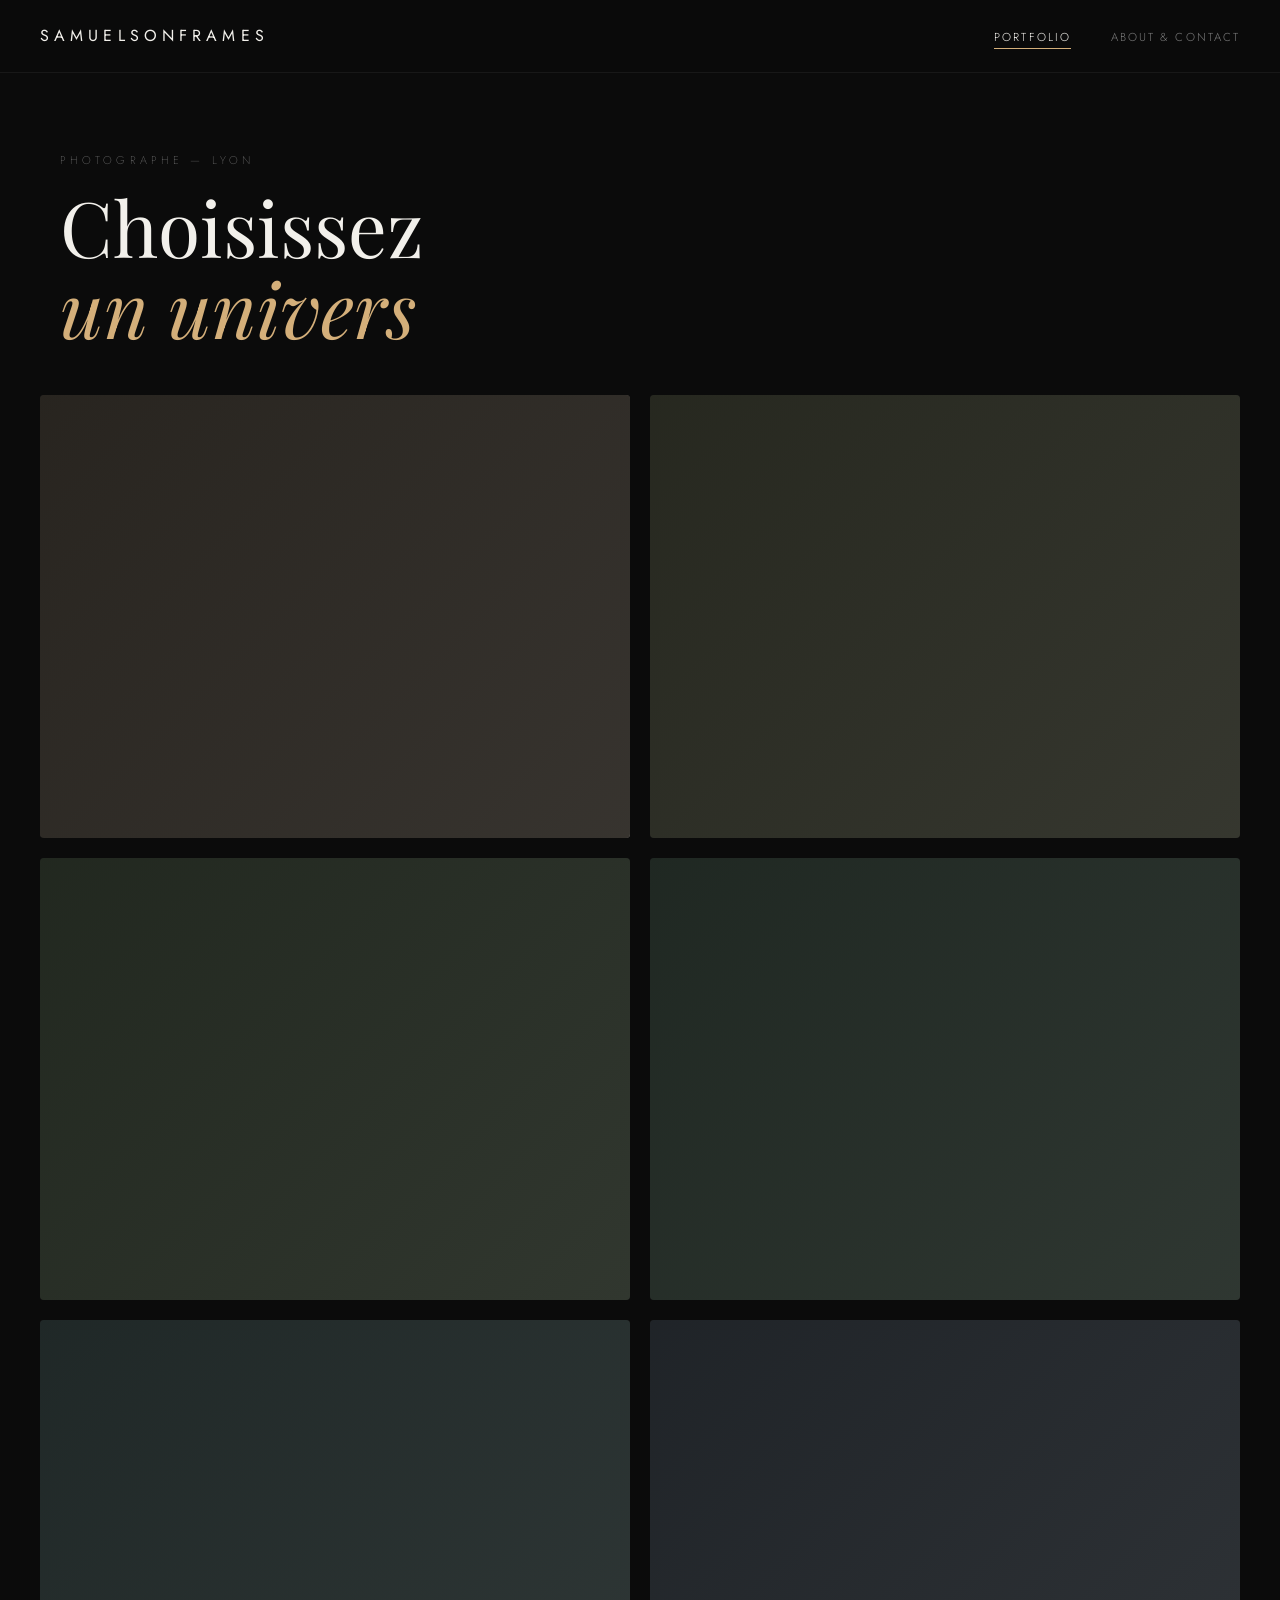
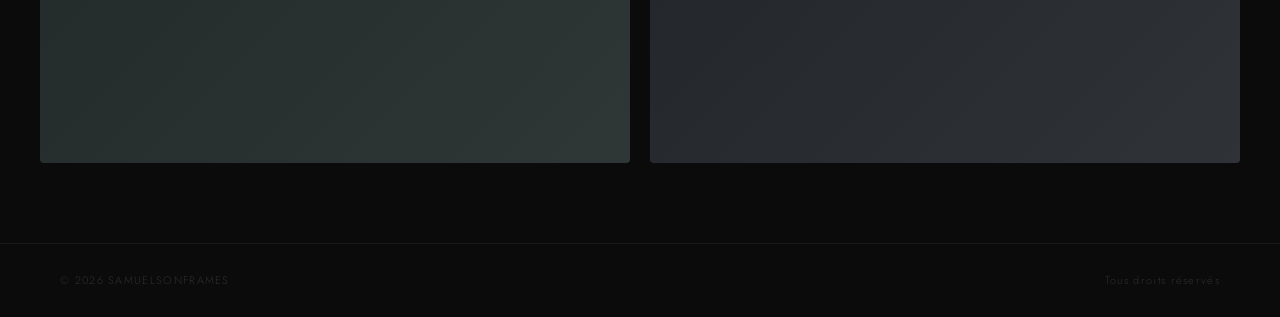
==== index.html @ d8d71bd1 "coucou" ====
<!DOCTYPE html>
<html lang="fr">
<head>
  <meta charset="UTF-8" />
  <meta name="viewport" content="width=device-width, initial-scale=1.0" />
  <title>SAMUELSONFRAMES</title>
  <link rel="stylesheet" href="css/style.css" />
  <link href="https://fonts.googleapis.com/css2?family=Playfair+Display:ital,wght@0,400;0,700;1,400&family=Jost:wght@200;300;400&display=swap" rel="stylesheet" />
</head>
<body class="page-home">

  <!-- ══ NAVIGATION ══ -->
  <header class="header">
    <nav class="nav">
      <a href="index.html" class="nav-brand">SAMUELSONFRAMES</a>
      <input type="checkbox" id="nav-toggle" class="nav-toggle-input" />
      <label for="nav-toggle" class="nav-burger">
        <span></span>
        <span></span>
        <span></span>
      </label>
      <ul class="nav-links">
        <li><a href="index.html" class="nav-link active">Portfolio</a></li>
        <li><a href="about.html" class="nav-link">About & Contact</a></li>
      </ul>
    </nav>
  </header>

  <!-- ══ HERO TEXTE ══ -->
  <section class="home-hero">
    <p class="home-hero-sub">Photographe — Lyon</p>
    <h1 class="home-hero-title">Choisissez<br /><em>un univers</em></h1>
  </section>

  <!-- ══ GRILLE 6 PHOTOS (2 par ligne, 3 lignes) ══ -->
  <main class="grid-section">
    <div class="photo-grid">

      <!-- Thème 1 : Portrait -->
      <a href="paris.html" class="photo-card">
        <div class="photo-wrap">
          <img src="paris/paris1.jpg" alt="PARIS" onerror="this.style.display='none'" />
          <div class="photo-fallback" style="--n:1"></div>
          <div class="photo-overlay">
            <span class="photo-title">Paris</span>
          </div>
        </div>
      </a>

      <!-- Thème 2 : Urbain -->
      <a href="galerie.html?theme=urbain" class="photo-card">
        <div class="photo-wrap">
          <img src="images/urbain1.jpg" alt="Urbain" onerror="this.style.display='none'" />
          <div class="photo-fallback" style="--n:2"></div>
          <div class="photo-overlay">
            <span class="photo-title">Urbain</span>
          </div>
        </div>
      </a>

      <!-- Thème 3 : Nature -->
      <a href="galerie.html?theme=nature" class="photo-card">
        <div class="photo-wrap">
          <img src="images/nature1.jpg" alt="Nature" onerror="this.style.display='none'" />
          <div class="photo-fallback" style="--n:3"></div>
          <div class="photo-overlay">
            <span class="photo-title">Nature</span>
          </div>
        </div>
      </a>

      <!-- Thème 4 : Mode -->
      <a href="galerie.html?theme=mode" class="photo-card">
        <div class="photo-wrap">
          <img src="images/mode1.jpg" alt="Mode" onerror="this.style.display='none'" />
          <div class="photo-fallback" style="--n:4"></div>
          <div class="photo-overlay">
            <span class="photo-title">Mode</span>
          </div>
        </div>
      </a>

      <!-- Thème 5 : Architecture -->
      <a href="galerie.html?theme=architecture" class="photo-card">
        <div class="photo-wrap">
          <img src="images/archi1.jpg" alt="Architecture" onerror="this.style.display='none'" />
          <div class="photo-fallback" style="--n:5"></div>
          <div class="photo-overlay">
            <span class="photo-title">Architecture</span>
          </div>
        </div>
      </a>

      <!-- Thème 6 : Sport -->
      <a href="galerie.html?theme=sport" class="photo-card">
        <div class="photo-wrap">
          <img src="images/sport1.jpg" alt="Sport" onerror="this.style.display='none'" />
          <div class="photo-fallback" style="--n:6"></div>
          <div class="photo-overlay">
            <span class="photo-title">Sport</span>
          </div>
        </div>
      </a>

    </div>
  </main>

  <!-- ══ FOOTER ══ -->
  <footer class="footer">
    <span>© 2026 SAMUELSONFRAMES</span>
    <span>Tous droits réservés</span>
  </footer>

</body>
</html>
---- css/style.css ----
:root {
  --black:      #0b0b0b;
  --white:      #f2f0eb;
  --grey-dark:  #181818;
  --grey-mid:   #2e2e2e;
  --grey-light: #7a7a7a;
  --accent:     #d4af7a;
  --accent-dim: rgba(212, 175, 122, 0.15);
  --nav-h:      72px;
  --font-display: 'Playfair Display', Georgia, serif;
  --font-body:    'Jost', sans-serif;
  --ease:       cubic-bezier(0.4, 0, 0.2, 1);
  --radius:     4px;
}

/* ── RESET ──────────────────────────────────── */
*, *::before, *::after {
  margin: 0; padding: 0;
  box-sizing: border-box;
}

html { scroll-behavior: smooth; font-size: 16px; }

body {
  background: var(--black);
  color: var(--white);
  font-family: var(--font-body);
  font-weight: 300;
  line-height: 1.6;
  overflow-x: hidden;
}

img, video {
  display: block;
  max-width: 100%;
}

a { color: inherit; text-decoration: none; }

/* ════════════════════════════════════════════════
   NAVIGATION
════════════════════════════════════════════════ */

/* Cache la checkbox (c'est juste un interrupteur) */
.nav-toggle-input { display: none; }

.header {
  position: fixed;
  top: 0; left: 0; right: 0;
  z-index: 500;
  background: rgba(11, 11, 11, 0.88);
  backdrop-filter: blur(14px);
  -webkit-backdrop-filter: blur(14px);
  border-bottom: 1px solid rgba(255,255,255,0.06);
}

.nav {
  display: flex;
  align-items: center;
  justify-content: space-between;
  max-width: 1400px;
  margin: 0 auto;
  padding: 0 40px;
  height: var(--nav-h);
  position: relative;
}

.nav-brand {
  font-family: var(--font-body);
  font-weight: 400;
  font-size: 1rem;
  letter-spacing: 0.32em;
  color: var(--white);
  flex-shrink: 0;
  transition: color 0.3s;
}
.nav-brand:hover { color: var(--accent); }

/* Liens de navigation */
.nav-links {
  display: flex;
  gap: 40px;
  list-style: none;
}

.nav-link {
  font-family: var(--font-body);
  font-weight: 300;
  font-size: 0.72rem;
  letter-spacing: 0.18em;
  text-transform: uppercase;
  color: var(--grey-light);
  padding-bottom: 3px;
  border-bottom: 1px solid transparent;
  transition: color 0.3s, border-color 0.3s;
}
.nav-link:hover,
.nav-link.active {
  color: var(--white);
  border-bottom-color: var(--accent);
}

/* Burger (mobile) */
.nav-burger {
  display: none;
  flex-direction: column;
  gap: 5px;
  cursor: pointer;
  padding: 8px;
  z-index: 600;
}
.nav-burger span {
  display: block;
  width: 24px;
  height: 1.5px;
  background: var(--white);
  transition: transform 0.35s var(--ease), opacity 0.3s;
}

/* Burger ouvert → croix */
.nav-toggle-input:checked ~ .nav-burger span:nth-child(1) {
  transform: translateY(6.5px) rotate(45deg);
}
.nav-toggle-input:checked ~ .nav-burger span:nth-child(2) {
  opacity: 0;
}
.nav-toggle-input:checked ~ .nav-burger span:nth-child(3) {
  transform: translateY(-6.5px) rotate(-45deg);
}

/* ════════════════════════════════════════════════
   PAGE HOME — HERO
════════════════════════════════════════════════ */

.home-hero {
  padding-top: calc(var(--nav-h) + 80px);
  padding-bottom: 48px;
  padding-left: 60px;
  padding-right: 60px;
  max-width: 1400px;
  margin: 0 auto;
}

.home-hero-sub {
  font-family: var(--font-body);
  font-weight: 200;
  font-size: 0.7rem;
  letter-spacing: 0.38em;
  text-transform: uppercase;
  color: var(--grey-light);
  margin-bottom: 16px;
}

.home-hero-title {
  font-family: var(--font-display);
  font-weight: 400;
  font-size: clamp(2.8rem, 6vw, 6rem);
  line-height: 1.05;
  color: var(--white);
}
.home-hero-title em {
  font-style: italic;
  color: var(--accent);
}

/* ════════════════════════════════════════════════
   GRILLE PHOTOS — 2 par ligne, 3 lignes
════════════════════════════════════════════════ */

.grid-section {
  padding: 0 40px 80px;
  max-width: 1400px;
  margin: 0 auto;
}

.photo-grid {
  display: grid;
  grid-template-columns: repeat(2, 1fr);
  gap: 20px;
}

/* Chaque carte = un lien cliquable */
.photo-card {
  display: block;
  overflow: hidden;
  border-radius: var(--radius);
  position: relative;
}

.photo-wrap {
  position: relative;
  aspect-ratio: 4 / 3;
  overflow: hidden;
  background: var(--grey-dark);
}

/* L'image */
.photo-wrap img {
  width: 100%;
  height: 100%;
  object-fit: cover;
  display: block;
  filter: grayscale(20%);
  transition: transform 0.7s var(--ease), filter 0.5s;
}

.photo-card:hover .photo-wrap img {
  transform: scale(1.06);
  filter: grayscale(0%) brightness(0.4);
}

/* Placeholder si pas d'image */
.photo-fallback {
  position: absolute;
  inset: 0;
  background: linear-gradient(
    135deg,
    hsl(calc(var(--n) * 35), 12%, 14%) 0%,
    hsl(calc(var(--n) * 35), 8%, 20%) 100%
  );
  display: flex;
  align-items: center;
  justify-content: center;
  font-family: var(--font-display);
  font-size: 6rem;
  font-weight: 400;
  color: rgba(255,255,255,0.04);
  z-index: 0;
}

/* Overlay noir au hover */
.photo-overlay {
  position: absolute;
  inset: 0;
  background: rgba(11, 11, 11, 0.6);
  display: flex;
  align-items: center;
  justify-content: center;
  opacity: 0;
  transition: opacity 0.4s var(--ease);
  z-index: 2;
}

.photo-card:hover .photo-overlay {
  opacity: 1;
}

/* Titre centré sur l'overlay */
.photo-title {
  font-family: var(--font-display);
  font-style: italic;
  font-size: clamp(1.8rem, 3.5vw, 3.2rem);
  font-weight: 400;
  color: var(--white);
  letter-spacing: 0.04em;
  text-align: center;
  transform: translateY(10px);
  transition: transform 0.4s var(--ease);
}

.photo-card:hover .photo-title {
  transform: translateY(0);
}

/* ════════════════════════════════════════════════
   PAGE GALERIE — HEADER
════════════════════════════════════════════════ */

.galerie-header {
  padding-top: calc(var(--nav-h) + 60px);
  padding-bottom: 40px;
  padding-left: 60px;
  padding-right: 60px;
  max-width: 1400px;
  margin: 0 auto;
  display: flex;
  align-items: baseline;
  gap: 32px;
  flex-wrap: wrap;
}

.back-link {
  font-family: var(--font-body);
  font-weight: 300;
  font-size: 0.75rem;
  letter-spacing: 0.15em;
  text-transform: uppercase;
  color: var(--grey-light);
  transition: color 0.3s;
  white-space: nowrap;
}
.back-link:hover { color: var(--accent); }

.galerie-title {
  font-family: var(--font-display);
  font-weight: 700;
  font-size: clamp(2.5rem, 6vw, 5rem);
  color: var(--white);
  line-height: 1;
}

.galerie-count {
  font-family: var(--font-body);
  font-weight: 200;
  font-size: 0.7rem;
  letter-spacing: 0.2em;
  text-transform: uppercase;
  color: var(--grey-light);
  margin-left: auto;
}

/* ── Grille masonry de la galerie ── */
.galerie-grid {
  column-count: 3;
  column-gap: 16px;
  padding: 0 40px 80px;
  max-width: 1400px;
  margin: 0 auto;
}

.galerie-item {
  break-inside: avoid;
  margin-bottom: 16px;
  position: relative;
  border-radius: var(--radius);
  overflow: hidden;
  background: var(--grey-dark);
  animation: fadeUp 0.6s var(--ease) both;
}

.galerie-item:nth-child(1) { animation-delay: 0.05s; }
.galerie-item:nth-child(2) { animation-delay: 0.1s; }
.galerie-item:nth-child(3) { animation-delay: 0.15s; }
.galerie-item:nth-child(4) { animation-delay: 0.2s; }
.galerie-item:nth-child(5) { animation-delay: 0.25s; }
.galerie-item:nth-child(6) { animation-delay: 0.3s; }

@keyframes fadeUp {
  from { opacity: 0; transform: translateY(24px); }
  to   { opacity: 1; transform: translateY(0); }
}

.galerie-item img {
  width: 100%;
  height: auto;
  display: block;
  filter: grayscale(15%);
  transition: filter 0.4s, transform 0.5s var(--ease);
}
.galerie-item:hover img { filter: grayscale(0%); transform: scale(1.03); }

.galerie-fallback {
  aspect-ratio: 3/4;
  background: linear-gradient(
    135deg,
    hsl(calc(var(--n) * 40), 10%, 15%) 0%,
    hsl(calc(var(--n) * 40), 6%, 22%) 100%
  );
  display: flex;
  align-items: center;
  justify-content: center;
  font-family: var(--font-display);
  font-size: 3rem;
  color: rgba(255,255,255,0.06);
}

/* ════════════════════════════════════════════════
   PAGE ABOUT — SECTION VIDÉO
════════════════════════════════════════════════ */

.video-section {
  position: relative;
  height: 100vh;
  min-height: 500px;
  overflow: hidden;
}

.video-wrap {
  position: relative;
  width: 100%;
  height: 100%;
}

/* Vidéo plein écran */
.bg-video {
  position: absolute;
  inset: 0;
  width: 100%;
  height: 100%;
  object-fit: cover;
  z-index: 0;
}

/* Fallback si pas de vidéo */
.video-fallback {
  display: none;
  position: absolute;
  inset: 0;
  background: linear-gradient(135deg, #111 0%, #1a1a1a 60%, #0d0d0d 100%);
  flex-direction: column;
  align-items: center;
  justify-content: center;
  gap: 16px;
  z-index: 1;
}
.video-fallback span {
  font-family: var(--font-body);
  font-size: 2rem;
  letter-spacing: 0.5em;
  font-weight: 200;
  color: rgba(255,255,255,0.3);
}
.video-fallback p {
  font-size: 0.8rem;
  color: var(--grey-light);
}
.video-fallback code {
  background: rgba(255,255,255,0.07);
  padding: 2px 8px;
  border-radius: 3px;
  font-size: 0.8rem;
  color: var(--accent);
}

/* Si erreur vidéo, montre le fallback */
.video-wrap.no-video .bg-video { display: none; }
.video-wrap.no-video .video-fallback { display: flex; }

/* Calque sombre */
.video-overlay {
  position: absolute;
  inset: 0;
  background: linear-gradient(
    to bottom,
    rgba(11,11,11,0.3) 0%,
    rgba(11,11,11,0.15) 40%,
    rgba(11,11,11,0.75) 100%
  );
  z-index: 2;
}

/* Texte sur la vidéo */
.video-content {
  position: absolute;
  bottom: 80px;
  left: 60px;
  z-index: 3;
  display: flex;
  flex-direction: column;
  gap: 20px;
}

.video-sub {
  font-family: var(--font-body);
  font-weight: 200;
  font-size: 0.7rem;
  letter-spacing: 0.38em;
  text-transform: uppercase;
  color: rgba(242,240,235,0.6);
}

.video-title {
  font-family: var(--font-display);
  font-weight: 400;
  font-size: clamp(3rem, 7vw, 8rem);
  line-height: 1;
  color: var(--white);
}
.video-title em {
  font-style: italic;
  color: var(--accent);
}

.video-cta {
  display: inline-block;
  font-family: var(--font-body);
  font-weight: 300;
  font-size: 0.75rem;
  letter-spacing: 0.2em;
  text-transform: uppercase;
  color: var(--grey-light);
  transition: color 0.3s, transform 0.3s;
  width: fit-content;
}
.video-cta:hover {
  color: var(--white);
  transform: translateX(4px);
}

/* ── Section About texte ── */
.about-section {
  padding: 100px 60px;
  max-width: 1400px;
  margin: 0 auto;
}

.about-inner {
  display: grid;
  grid-template-columns: 380px 1fr;
  gap: 80px;
  align-items: start;
}

.about-photo-wrap {
  position: relative;
  aspect-ratio: 3/4;
  border-radius: var(--radius);
  overflow: hidden;
  background: var(--grey-dark);
}
.about-photo-wrap img {
  width: 100%;
  height: 100%;
  object-fit: cover;
  filter: grayscale(20%);
}
.about-photo-fallback {
  position: absolute;
  inset: 0;
  display: flex;
  align-items: center;
  justify-content: center;
  font-family: var(--font-display);
  font-size: 10rem;
  font-weight: 400;
  color: rgba(255,255,255,0.04);
}

.about-text-wrap {
  display: flex;
  flex-direction: column;
  gap: 24px;
  padding-top: 16px;
}

.section-label {
  font-family: var(--font-body);
  font-weight: 200;
  font-size: 0.65rem;
  letter-spacing: 0.38em;
  text-transform: uppercase;
  color: var(--accent);
}

.about-name {
  font-family: var(--font-display);
  font-weight: 700;
  font-size: clamp(2rem, 4vw, 3.5rem);
  line-height: 1.05;
  color: var(--white);
}

.about-bio {
  font-family: var(--font-display);
  font-weight: 400;
  font-size: 1.15rem;
  line-height: 1.8;
  color: rgba(242,240,235,0.72);
}

.about-infos {
  display: flex;
  flex-direction: column;
  gap: 16px;
  margin-top: 16px;
  padding-top: 32px;
  border-top: 1px solid rgba(255,255,255,0.07);
}

.about-info-item {
  display: flex;
  gap: 24px;
  align-items: baseline;
}

.info-label {
  font-family: var(--font-body);
  font-size: 0.65rem;
  letter-spacing: 0.2em;
  text-transform: uppercase;
  color: var(--grey-light);
  flex-shrink: 0;
  width: 100px;
}

.info-val {
  font-family: var(--font-body);
  font-weight: 300;
  font-size: 0.9rem;
  color: var(--white);
  transition: color 0.3s;
}
a.info-val:hover { color: var(--accent); }

/* ── Séparateur ── */
.section-sep {
  display: flex;
  align-items: center;
  gap: 24px;
  padding: 0 60px;
  max-width: 1400px;
  margin: 0 auto 60px;
}
.section-sep::before,
.section-sep::after {
  content: '';
  flex: 1;
  height: 1px;
  background: rgba(255,255,255,0.07);
}
.section-sep span {
  font-family: var(--font-body);
  font-size: 0.65rem;
  font-weight: 300;
  letter-spacing: 0.3em;
  text-transform: uppercase;
  color: var(--accent);
  white-space: nowrap;
}

/* ════════════════════════════════════════════════
   FORMULAIRE DE DEVIS
════════════════════════════════════════════════ */

.contact-section {
  padding: 0 60px 100px;
  max-width: 1400px;
  margin: 0 auto;
}

.contact-inner {
  display: grid;
  grid-template-columns: 340px 1fr;
  gap: 80px;
  align-items: start;
}

.contact-intro {
  display: flex;
  flex-direction: column;
  gap: 20px;
  position: sticky;
  top: calc(var(--nav-h) + 32px);
}

.contact-title {
  font-family: var(--font-display);
  font-weight: 700;
  font-size: clamp(2rem, 3.5vw, 3rem);
  line-height: 1.05;
  color: var(--white);
}
.contact-title em {
  font-style: italic;
  color: var(--accent);
}

.contact-desc {
  font-family: var(--font-body);
  font-weight: 300;
  font-size: 0.9rem;
  line-height: 1.7;
  color: var(--grey-light);
}

.contact-mymail {
  font-family: var(--font-body);
  font-weight: 300;
  font-size: 0.8rem;
  color: var(--grey-light);
  padding: 14px 18px;
  border: 1px solid rgba(255,255,255,0.08);
  border-radius: var(--radius);
  background: rgba(255,255,255,0.03);
}
.contact-mymail strong {
  color: var(--accent);
  font-weight: 400;
}

/* Formulaire */
.devis-form {
  display: flex;
  flex-direction: column;
  gap: 24px;
}

.form-row.two-col {
  display: grid;
  grid-template-columns: 1fr 1fr;
  gap: 20px;
}

.form-group {
  display: flex;
  flex-direction: column;
  gap: 8px;
}

.form-label {
  font-family: var(--font-body);
  font-weight: 300;
  font-size: 0.68rem;
  letter-spacing: 0.18em;
  text-transform: uppercase;
  color: var(--grey-light);
}

.form-input {
  width: 100%;
  background: rgba(255,255,255,0.04);
  border: 1px solid rgba(255,255,255,0.1);
  border-radius: var(--radius);
  padding: 14px 18px;
  font-family: var(--font-body);
  font-weight: 300;
  font-size: 0.92rem;
  color: var(--white);
  transition: border-color 0.3s, background 0.3s;
  outline: none;
  appearance: none;
  -webkit-appearance: none;
}

.form-input::placeholder {
  color: var(--grey-mid);
}

.form-input:focus {
  border-color: var(--accent);
  background: rgba(212, 175, 122, 0.05);
}

.form-input:valid:not(:placeholder-shown) {
  border-color: rgba(255,255,255,0.2);
}

/* Select */
.form-select {
  background-image: url("data:image/svg+xml,%3Csvg xmlns='http://www.w3.org/2000/svg' width='12' height='7' viewBox='0 0 12 7'%3E%3Cpath d='M1 1l5 5 5-5' stroke='%237a7a7a' stroke-width='1.5' fill='none' stroke-linecap='round'/%3E%3C/svg%3E");
  background-repeat: no-repeat;
  background-position: right 18px center;
  padding-right: 44px;
  cursor: pointer;
}
.form-select option {
  background: var(--grey-dark);
  color: var(--white);
}

/* Textarea */
.form-textarea {
  resize: vertical;
  min-height: 160px;
  line-height: 1.6;
}

/* Bouton submit */
.form-submit {
  align-self: flex-start;
  background: var(--accent);
  color: var(--black);
  font-family: var(--font-body);
  font-weight: 400;
  font-size: 0.78rem;
  letter-spacing: 0.2em;
  text-transform: uppercase;
  border: none;
  border-radius: var(--radius);
  padding: 16px 40px;
  cursor: pointer;
  transition: background 0.3s, transform 0.2s, box-shadow 0.3s;
}
.form-submit:hover {
  background: #e0c28d;
  transform: translateY(-2px);
  box-shadow: 0 8px 24px rgba(212,175,122,0.2);
}
.form-submit:active {
  transform: translateY(0);
}

.form-note {
  font-family: var(--font-body);
  font-weight: 300;
  font-size: 0.7rem;
  color: var(--grey-mid);
  line-height: 1.6;
}

/* ════════════════════════════════════════════════
   FOOTER
════════════════════════════════════════════════ */
.footer {
  border-top: 1px solid rgba(255,255,255,0.06);
  padding: 28px 60px;
  display: flex;
  justify-content: space-between;
  align-items: center;
  font-family: var(--font-body);
  font-weight: 300;
  font-size: 0.68rem;
  letter-spacing: 0.12em;
  color: var(--grey-mid);
  max-width: 1400px;
  margin: 0 auto;
}

/* ════════════════════════════════════════════════
   RESPONSIVE — TABLETTE (≤ 1024px)
════════════════════════════════════════════════ */
@media (max-width: 1024px) {
  .about-inner {
    grid-template-columns: 280px 1fr;
    gap: 48px;
  }
  .contact-inner {
    grid-template-columns: 260px 1fr;
    gap: 48px;
  }
  .galerie-grid { column-count: 2; }
}

/* ════════════════════════════════════════════════
   RESPONSIVE — MOBILE (≤ 768px)
════════════════════════════════════════════════ */
@media (max-width: 768px) {

  /* Navigation mobile */
  .nav { padding: 0 20px; }
  .nav-burger { display: flex; }

  .nav-links {
    display: none;
    position: fixed;
    inset: 0;
    background: rgba(11,11,11,0.97);
    flex-direction: column;
    align-items: center;
    justify-content: center;
    gap: 36px;
    z-index: 550;
  }
  /* Ouvre le menu quand la checkbox est cochée */
  .nav-toggle-input:checked ~ .nav-links {
    display: flex;
  }
  .nav-link {
    font-size: 0.9rem;
    letter-spacing: 0.25em;
    color: var(--white);
  }

  /* Home */
  .home-hero { padding: 120px 20px 32px; }
  .grid-section { padding: 0 12px 60px; }
  .photo-grid { grid-template-columns: 1fr 1fr; gap: 10px; }

  /* Galerie */
  .galerie-header { padding: 100px 20px 32px; gap: 16px; }
  .galerie-grid { column-count: 1; padding: 0 12px 60px; }

  /* About vidéo */
  .video-content { left: 20px; bottom: 60px; }

  /* About texte */
  .about-section { padding: 60px 20px; }
  .about-inner {
    grid-template-columns: 1fr;
    gap: 36px;
  }
  .about-photo-wrap { max-width: 280px; }

  /* Contact */
  .section-sep { padding: 0 20px; }
  .contact-section { padding: 0 20px 60px; }
  .contact-inner {
    grid-template-columns: 1fr;
    gap: 40px;
  }
  .contact-intro { position: static; }
  .form-row.two-col { grid-template-columns: 1fr; }
  .form-submit { width: 100%; text-align: center; }

  /* Footer */
  .footer {
    padding: 24px 20px;
    flex-direction: column;
    gap: 8px;
    text-align: center;
  }
}

/* ════════════════════════════════════════════════
   RESPONSIVE — PETIT MOBILE (≤ 480px)
════════════════════════════════════════════════ */
@media (max-width: 480px) {
  .photo-grid {
    grid-template-columns: 1fr;
  }
  .photo-wrap {
    aspect-ratio: 16/9;
  }
}

/* ════════════════════════════════════════════════
   ANIMATIONS GLOBALES
════════════════════════════════════════════════ */
@keyframes fadeIn {
  from { opacity: 0; }
  to   { opacity: 1; }
}

.page-home .photo-grid,
.page-about .video-section {
  animation: fadeIn 0.8s var(--ease) both;
}

/* Champ date — couleur du calendrier */
input[type="date"]::-webkit-calendar-picker-indicator {
  filter: invert(0.5);
  cursor: pointer;
}
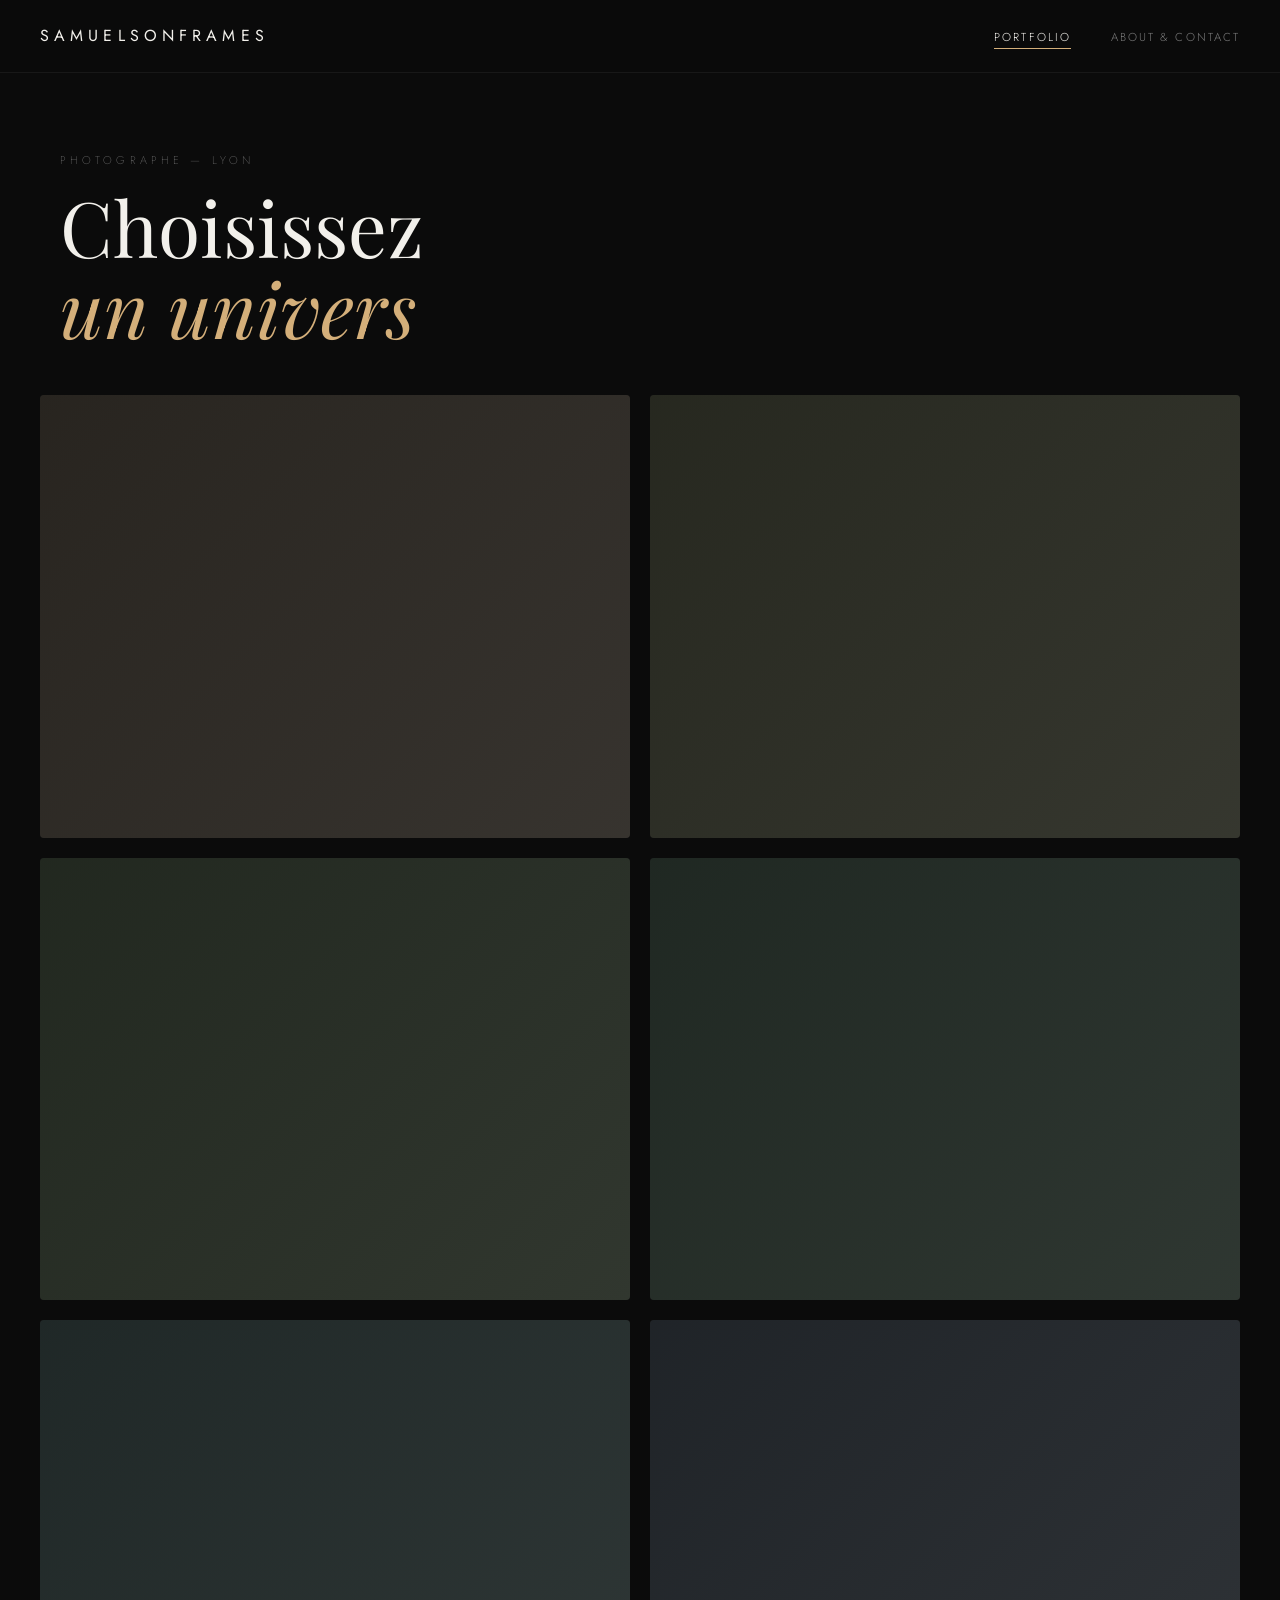
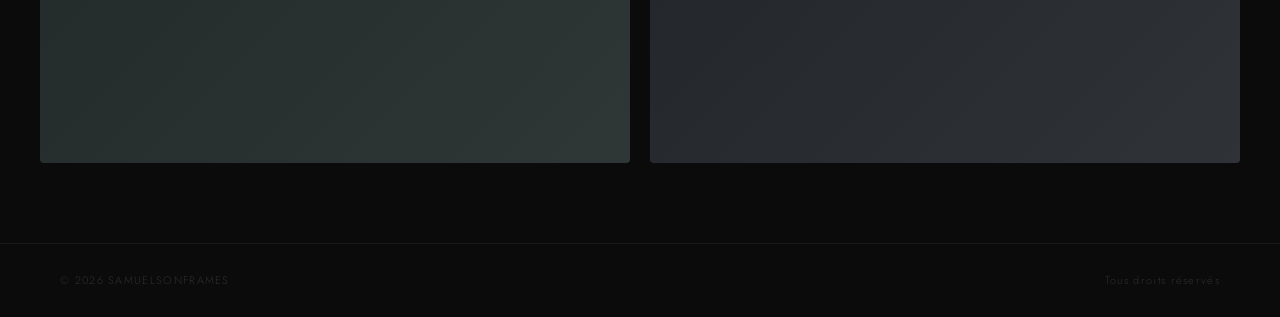
==== commit 44c6b4c6: "test" ====
--- a/index.html
+++ b/index.html
@@ -8,7 +8,7 @@
   <link href="https://fonts.googleapis.com/css2?family=Playfair+Display:ital,wght@0,400;0,700;1,400&family=Jost:wght@200;300;400&display=swap" rel="stylesheet" />
 </head>
 <body class="page-home">
-
+ 
   <!-- ══ NAVIGATION ══ -->
   <header class="header">
     <nav class="nav">
@@ -25,28 +25,28 @@
       </ul>
     </nav>
   </header>
-
+ 
   <!-- ══ HERO TEXTE ══ -->
   <section class="home-hero">
     <p class="home-hero-sub">Photographe — Lyon</p>
     <h1 class="home-hero-title">Choisissez<br /><em>un univers</em></h1>
   </section>
-
+ 
   <!-- ══ GRILLE 6 PHOTOS (2 par ligne, 3 lignes) ══ -->
   <main class="grid-section">
     <div class="photo-grid">
-
+ 
       <!-- Thème 1 : Portrait -->
-      <a href="paris.html" class="photo-card">
+      <a href="paris.html"  class="photo-card">
         <div class="photo-wrap">
-          <img src="paris/paris1.jpg" alt="PARIS" onerror="this.style.display='none'" />
+          <img src="paris/paris.jpg" alt="PARIS" onerror="this.style.display='none'" />
           <div class="photo-fallback" style="--n:1"></div>
           <div class="photo-overlay">
             <span class="photo-title">Paris</span>
           </div>
         </div>
       </a>
-
+ 
       <!-- Thème 2 : Urbain -->
       <a href="galerie.html?theme=urbain" class="photo-card">
         <div class="photo-wrap">
@@ -57,7 +57,7 @@
           </div>
         </div>
       </a>
-
+ 
       <!-- Thème 3 : Nature -->
       <a href="galerie.html?theme=nature" class="photo-card">
         <div class="photo-wrap">
@@ -68,7 +68,7 @@
           </div>
         </div>
       </a>
-
+ 
       <!-- Thème 4 : Mode -->
       <a href="galerie.html?theme=mode" class="photo-card">
         <div class="photo-wrap">
@@ -79,7 +79,7 @@
           </div>
         </div>
       </a>
-
+ 
       <!-- Thème 5 : Architecture -->
       <a href="galerie.html?theme=architecture" class="photo-card">
         <div class="photo-wrap">
@@ -90,7 +90,7 @@
           </div>
         </div>
       </a>
-
+ 
       <!-- Thème 6 : Sport -->
       <a href="galerie.html?theme=sport" class="photo-card">
         <div class="photo-wrap">
@@ -101,15 +101,15 @@
           </div>
         </div>
       </a>
-
+ 
     </div>
   </main>
-
+ 
   <!-- ══ FOOTER ══ -->
   <footer class="footer">
     <span>© 2026 SAMUELSONFRAMES</span>
     <span>Tous droits réservés</span>
   </footer>
-
+ 
 </body>
-</html>
+</html>
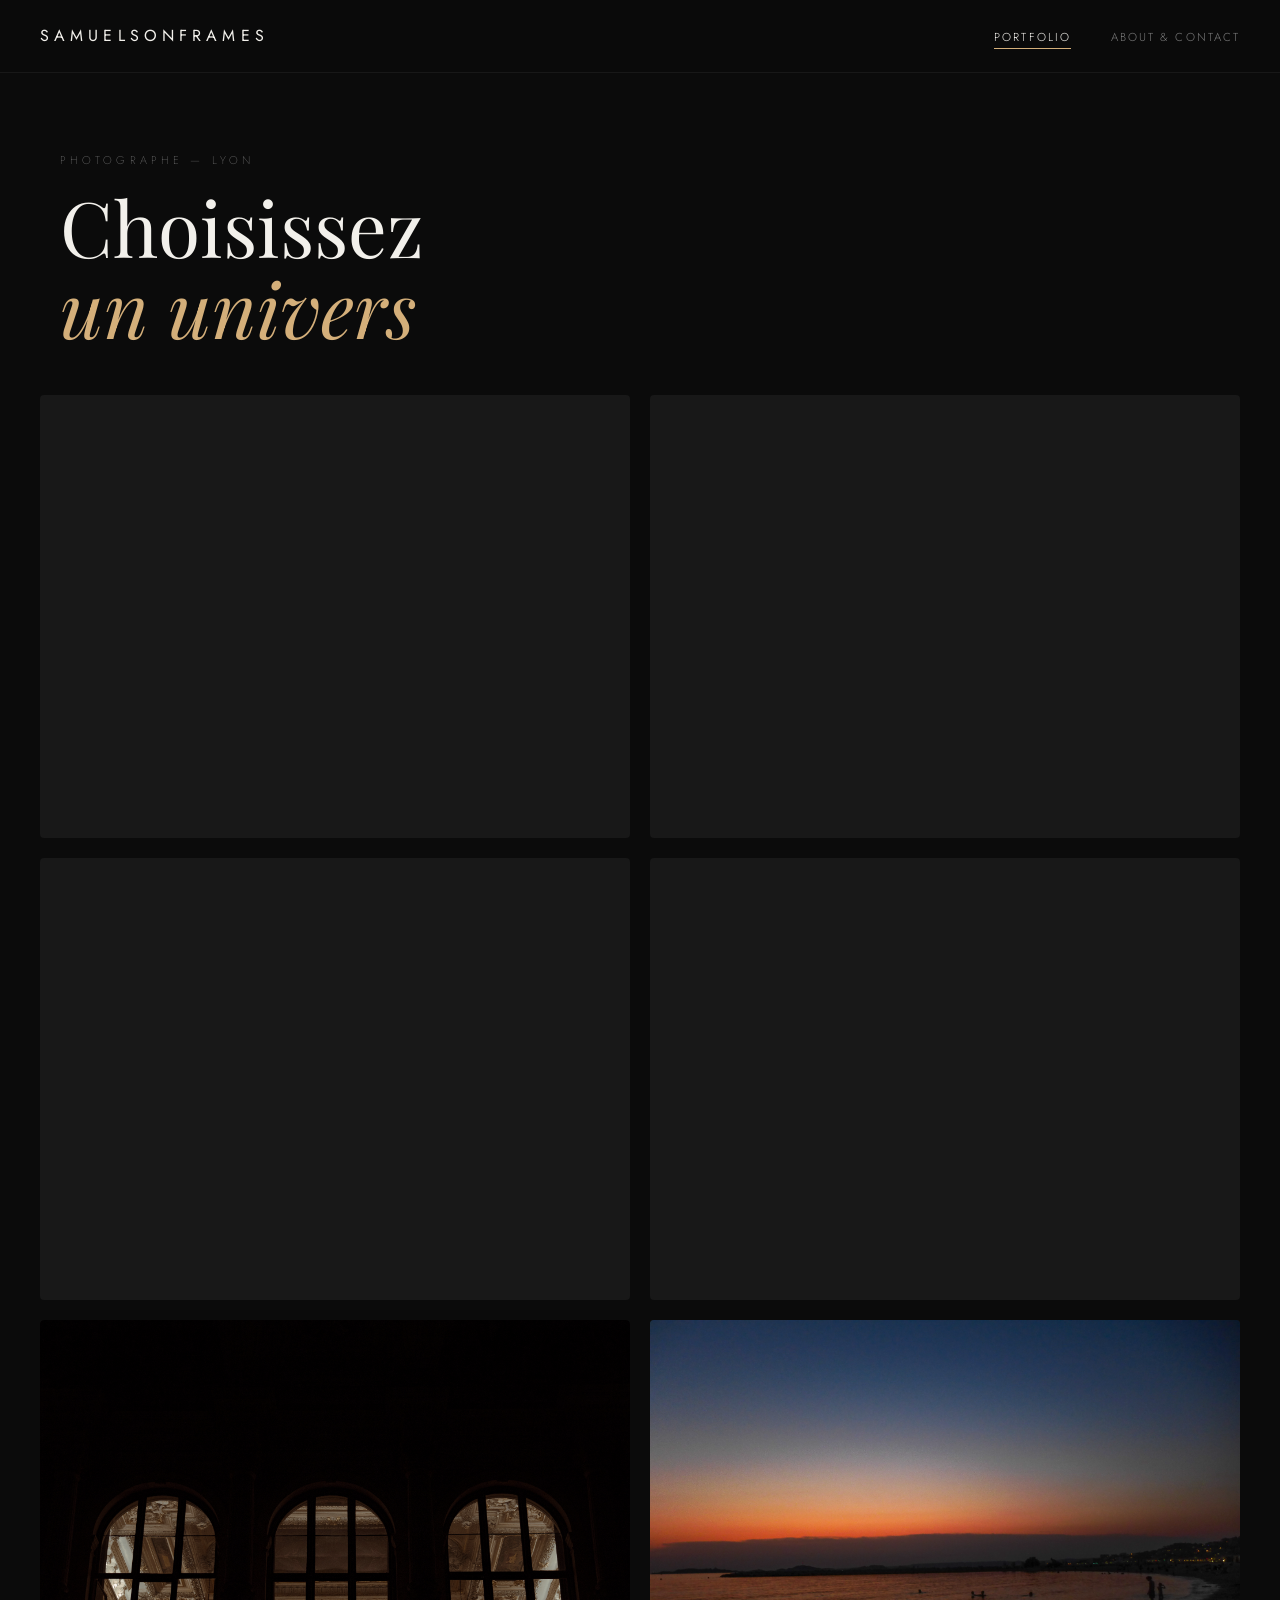
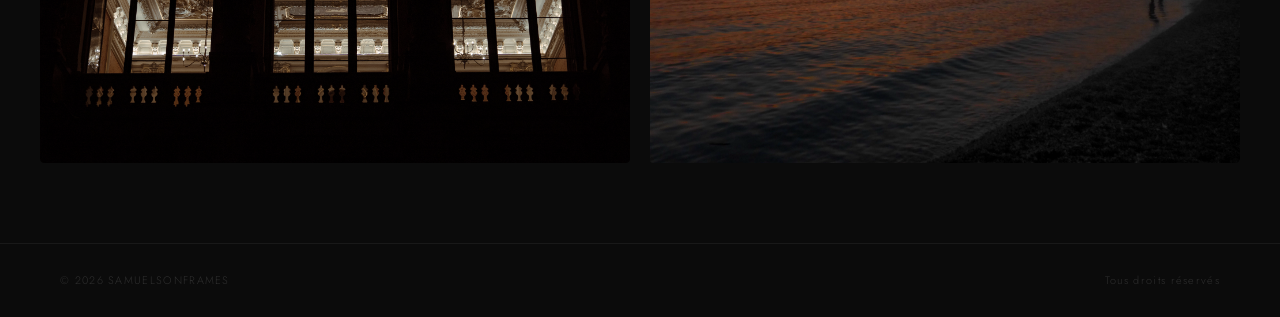
==== commit eb26a27a: "presque" ====
--- a/index.html
+++ b/index.html
@@ -36,68 +36,62 @@
   <main class="grid-section">
     <div class="photo-grid">
  
-      <!-- Thème 1 : Portrait -->
-      <a href="paris.html"  class="photo-card">
+      <a href="moment.html"  class="photo-card">
         <div class="photo-wrap">
-          <img src="paris/paris.jpg" alt="PARIS" onerror="this.style.display='none'" />
+          <img src="./moment/moment.jpg" alt="moment"onerror="this.style.display='none'">
           <div class="photo-fallback" style="--n:1"></div>
+          <div class="photo-overlay">
+            <span class="photo-title">Capture un moment</span>
+          </div>
+        </div>
+      </a>
+ 
+      <a href="mariage.html" class="photo-card">
+        <div class="photo-wrap">
+          <img src="./mariage/mariage.jpg" alt="mariage" onerror="this.style.display='none'" />
+          <div class="photo-fallback" style="--n:2"></div>
+          <div class="photo-overlay">
+            <span class="photo-title">Mariage</span>
+          </div>
+        </div>
+      </a>
+ 
+      <a href="shooting.html" class="photo-card">
+        <div class="photo-wrap">
+          <img src="./shooting/shooting.jpg" alt="Shooting" onerror="this.style.display='none'" />
+          <div class="photo-fallback" style="--n:3"></div>
+          <div class="photo-overlay">
+            <span class="photo-title">Shooting photo</span>
+          </div>
+        </div>
+      </a>
+ 
+      <a href="paris.html" class="photo-card">
+        <div class="photo-wrap">
+          <img src="./paris/paris.jpg" alt="paris" onerror="this.style.display='none'" />
+          <div class="photo-fallback" style="--n:4"></div>
           <div class="photo-overlay">
             <span class="photo-title">Paris</span>
           </div>
         </div>
       </a>
  
-      <!-- Thème 2 : Urbain -->
-      <a href="galerie.html?theme=urbain" class="photo-card">
+      <a href="lyon.html" class="photo-card">
         <div class="photo-wrap">
-          <img src="images/urbain1.jpg" alt="Urbain" onerror="this.style.display='none'" />
-          <div class="photo-fallback" style="--n:2"></div>
+          <img src="./lyon/lyon.jpg" alt="Lyon" onerror="this.style.display='none'" />
+          <div class="photo-fallback" style="--n:5"></div>
           <div class="photo-overlay">
-            <span class="photo-title">Urbain</span>
+            <span class="photo-title">Lyon</span>
           </div>
         </div>
       </a>
  
-      <!-- Thème 3 : Nature -->
-      <a href="galerie.html?theme=nature" class="photo-card">
+      <a href="marseille.html" class="photo-card">
         <div class="photo-wrap">
-          <img src="images/nature1.jpg" alt="Nature" onerror="this.style.display='none'" />
-          <div class="photo-fallback" style="--n:3"></div>
-          <div class="photo-overlay">
-            <span class="photo-title">Nature</span>
-          </div>
-        </div>
-      </a>
- 
-      <!-- Thème 4 : Mode -->
-      <a href="galerie.html?theme=mode" class="photo-card">
-        <div class="photo-wrap">
-          <img src="images/mode1.jpg" alt="Mode" onerror="this.style.display='none'" />
-          <div class="photo-fallback" style="--n:4"></div>
-          <div class="photo-overlay">
-            <span class="photo-title">Mode</span>
-          </div>
-        </div>
-      </a>
- 
-      <!-- Thème 5 : Architecture -->
-      <a href="galerie.html?theme=architecture" class="photo-card">
-        <div class="photo-wrap">
-          <img src="images/archi1.jpg" alt="Architecture" onerror="this.style.display='none'" />
-          <div class="photo-fallback" style="--n:5"></div>
-          <div class="photo-overlay">
-            <span class="photo-title">Architecture</span>
-          </div>
-        </div>
-      </a>
- 
-      <!-- Thème 6 : Sport -->
-      <a href="galerie.html?theme=sport" class="photo-card">
-        <div class="photo-wrap">
-          <img src="images/sport1.jpg" alt="Sport" onerror="this.style.display='none'" />
+          <img src="./marseille/marseille.jpg" alt="Marseille" onerror="this.style.display='none'" />
           <div class="photo-fallback" style="--n:6"></div>
           <div class="photo-overlay">
-            <span class="photo-title">Sport</span>
+            <span class="photo-title">Marseille</span>
           </div>
         </div>
       </a>
--- a/css/style.css
+++ b/css/style.css
@@ -208,25 +208,7 @@
 .photo-card:hover .photo-wrap img {
   transform: scale(1.06);
   filter: grayscale(0%) brightness(0.4);
-}
-
-/* Placeholder si pas d'image */
-.photo-fallback {
-  position: absolute;
-  inset: 0;
-  background: linear-gradient(
-    135deg,
-    hsl(calc(var(--n) * 35), 12%, 14%) 0%,
-    hsl(calc(var(--n) * 35), 8%, 20%) 100%
-  );
-  display: flex;
-  align-items: center;
-  justify-content: center;
-  font-family: var(--font-display);
-  font-size: 6rem;
-  font-weight: 400;
-  color: rgba(255,255,255,0.04);
-  z-index: 0;
+
 }
 
 /* Overlay noir au hover */
